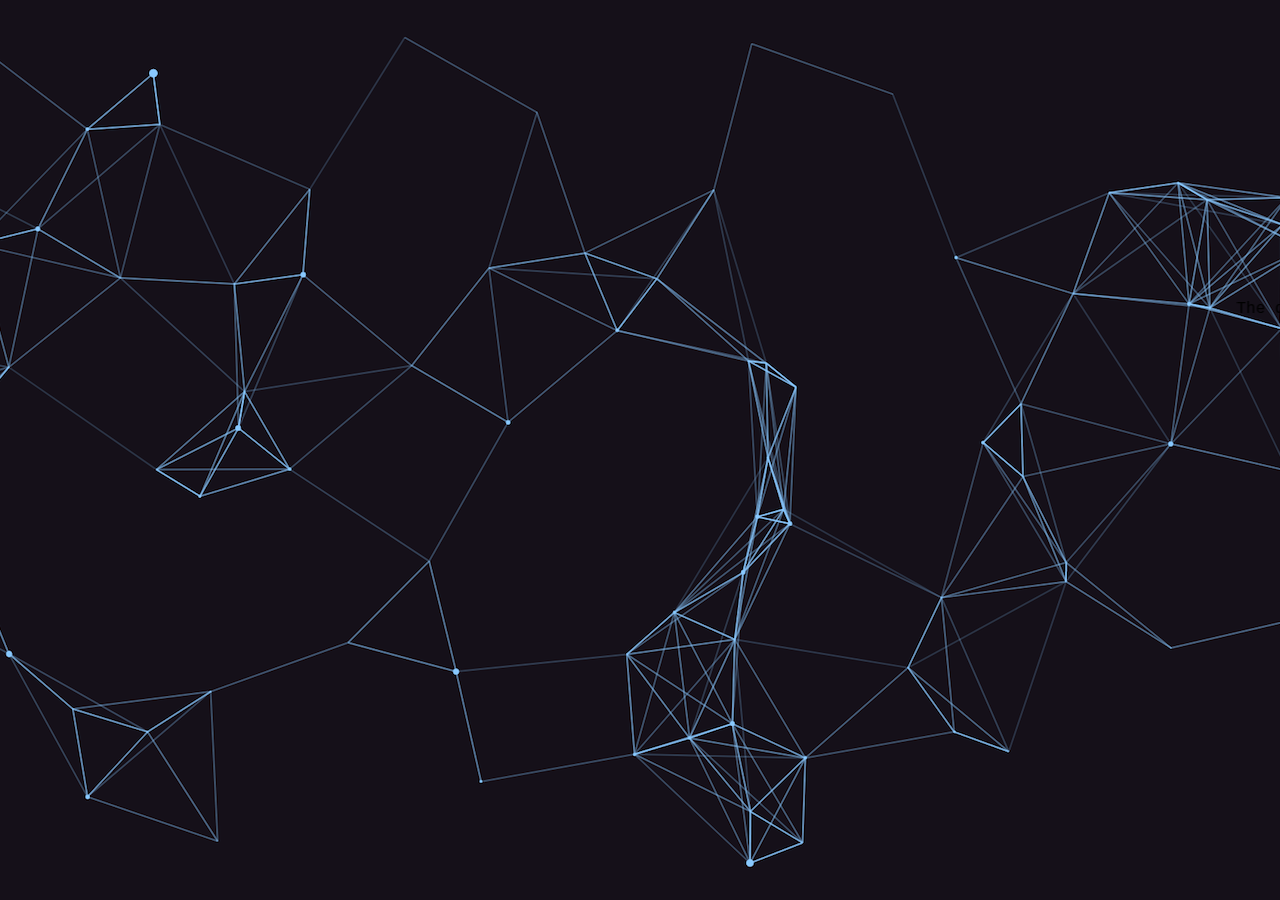
==== maintenance.html @ 9960f06d "new" ====
<!DOCTYPE html>
<html>
  <head>
    <link rel="stylesheet" type="text/css" href="style.css">
    <meta charset="utf-8">
    <link rel="icon" href="icon.png">
    <title> Maintenace • Arc</title>
</head>
<body>
<center>
<div class="backgd"></div>

<div class="content">
  
    <span><marquee direction="left">The discord is currently under maintenace until further notice</marquee></span>

</div>
</center>
</body>
</html>
---- style.css ----
body{
    -webkit-touch-callout: none;
    -webkit-user-select: none;
    -khtml-user-select: none;
    -moz-user-select: none;
    -ms-user-select: none;
    user-select: none;
    font-family: 'Courier New', Courier, monospace;
    background-color: black;
    overflow: hidden;
  }
  a{
    text-decoration: none;
    color: inherit;
  }
  .content{
    /*background-color: rgba(0, 0, 255, 0.025);*/
    position: absolute;
    top: 50%;
    left: 0;
    right: 0;
    margin-top: -150px;
    padding-bottom: 60px; /*half of line-height in title*/
    z-index: 1000;
  }
  .lines{
    line-height: 0px;
    font-size: 12pt;
    color: white;
    bottom: 0;
    top: 0;
  }
  
  .bottomright {
    position: absolute;
    bottom: -25px;
    right: 11px;
    font-size: 10pt;
    z-index: 1000;
    color: white;
    opacity: 0.5;
  }
  .title{
    color: white;
    font-family: 'Courier New', Courier, monospace;
    font-size: 72px;
    line-height: 60px;
    margin-top: 50px;
    margin-bottom: 75px;
  }
  .button {
	border: none;
	font-family: 'Courier New', Courier, monospace;
	font-size: inherit;
	color: inherit;
	background: none;
	cursor: pointer;
	padding: 25px 80px;
	display: inline-block;
	margin: 15px 30px;
	text-transform: uppercase;
	letter-spacing: 1px;
	font-weight: 700;
	outline: none;
	position: relative;
	-webkit-transition: all 0.3s;
	-moz-transition: all 0.3s;
	transition: all 0.3s;
}
.button-1:hover {
	background: #3b5396;
}

.button-1:active {
	background: #3b5396;
	top: 2px;
}

.button-2:hover {
	background: #616161;
}

.button-2:active {
	background: #616161;
	top: 2px;
}
  .blue{
    background-color:#486aa0;
    color: white;
  }
  .grey {
    color: rgb(0, 0, 0);
    background-color: rgb(202, 202, 202);
  }
  .btn:active {
    -webkit-transform: scale(0.90);
    -moz-transform: scale(0.90);
    -ms-transform: scale(0.90);
    -o-transform: scale(0.90);
    transform: scale(0.90);
    opacity: 0.9;
  }
  
  .backgd{
    position:absolute;
    top:0;
    left:0;
    right:0;
    bottom:0;
    width:100%;
    height:100%;
    display:block;
  }
  
  .backgd {
    background:#000 url(background.png) repeat top center;
    z-index:2;
  }
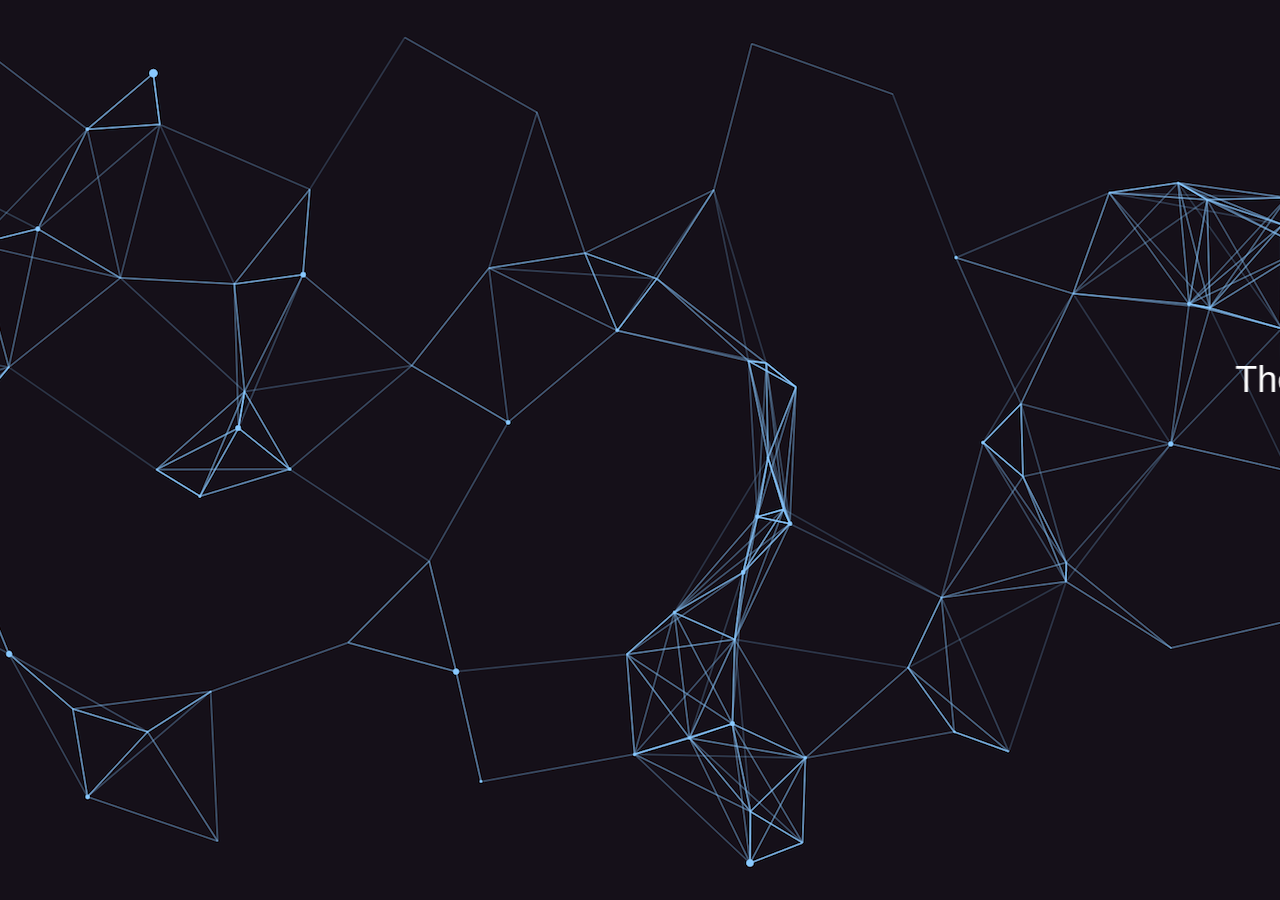
==== commit dbf5ba2b: "new" ====
--- a/maintenance.html
+++ b/maintenance.html
@@ -12,7 +12,8 @@
 
 <div class="content">
   
-    <span><marquee direction="left">The discord is currently under maintenace until further notice</marquee></span>
+    <div class="maintenace">
+    <span><marquee direction="left">The discord is currently under maintenace until further notice</marquee></span></div>
 
 </div>
 </center>
--- a/style.css
+++ b/style.css
@@ -44,6 +44,14 @@
     color: white;
     font-family: 'Courier New', Courier, monospace;
     font-size: 72px;
+    line-height: 60px;
+    margin-top: 50px;
+    margin-bottom: 75px;
+  }
+  .maintenace{
+    color: white;
+    font-family: sans-serif;
+    font-size: 36px;
     line-height: 60px;
     margin-top: 50px;
     margin-bottom: 75px;
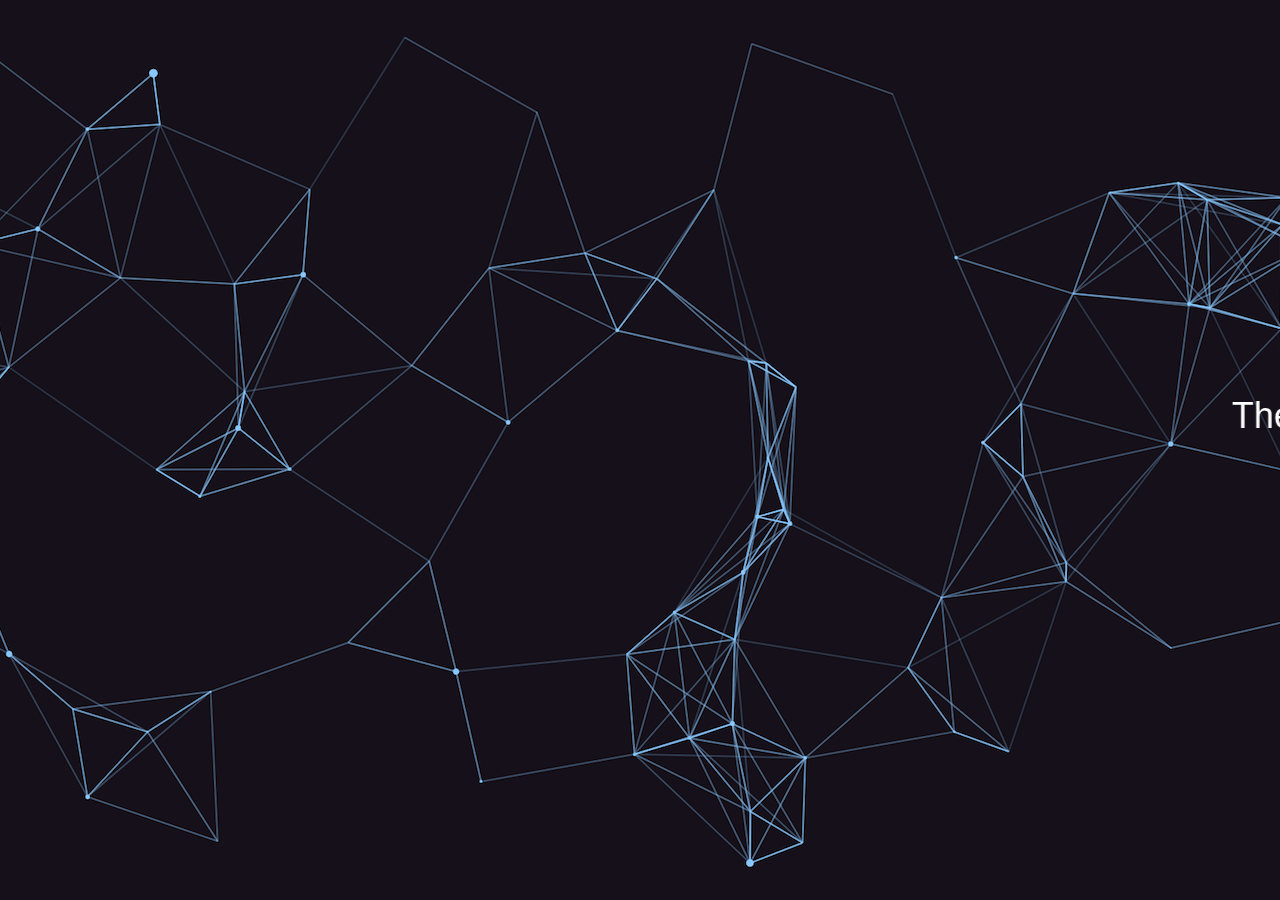
==== commit 33db091f: "maintenance" ====
--- a/maintenance.html
+++ b/maintenance.html
@@ -13,7 +13,7 @@
 <div class="content">
   
     <div class="maintenace">
-    <span><marquee direction="left">The discord is currently under maintenace until further notice</marquee></span></div>
+    <span><marquee direction="left"><p style="color:white"></p>The discord is currently under maintenace until further notice</marquee></span></p></div>
 
 </div>
 </center>
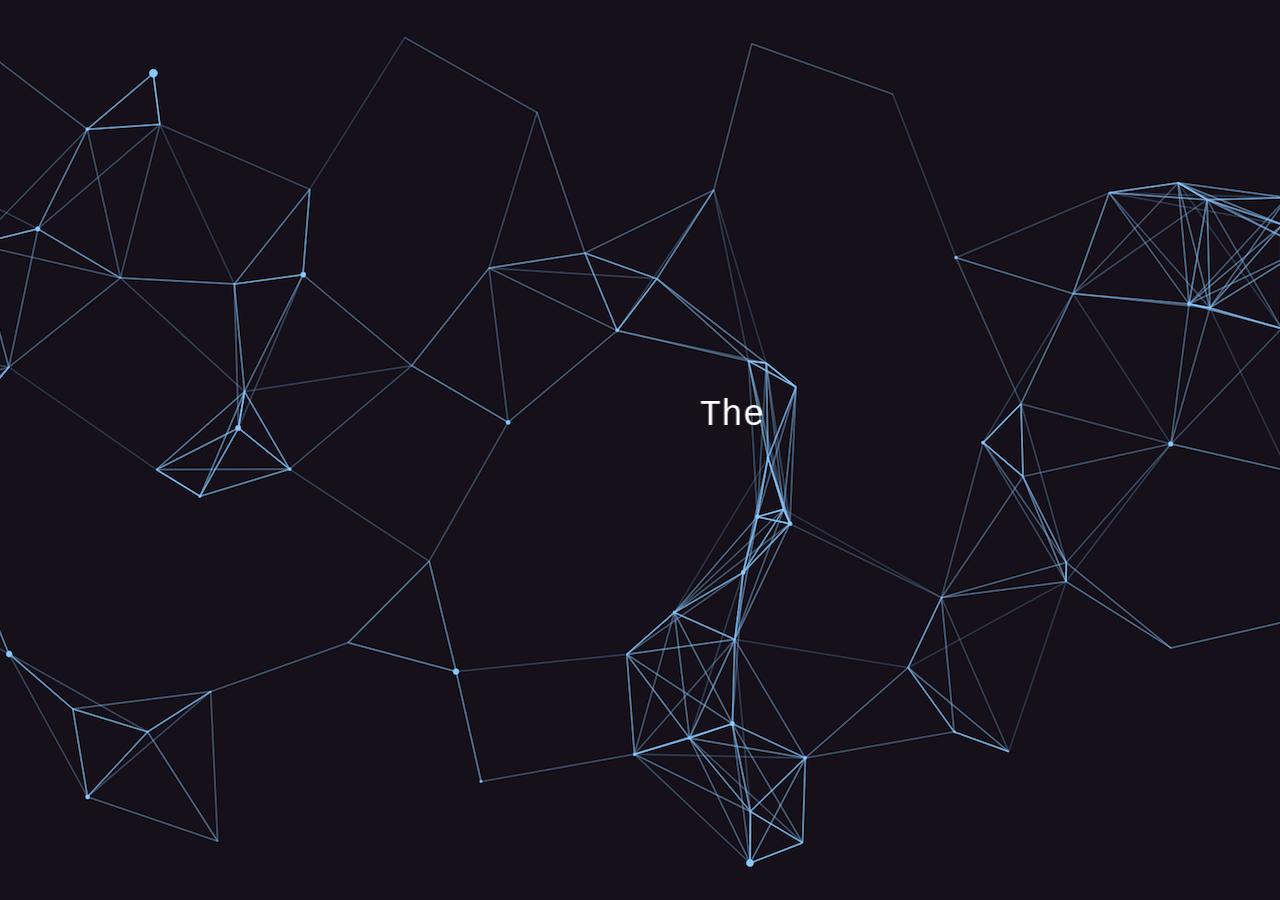
==== commit 143c2edd: "Updated maintenace page" ====
--- a/maintenance.html
+++ b/maintenance.html
@@ -13,7 +13,7 @@
 <div class="content">
   
     <div class="maintenace">
-    <span><marquee direction="left"><p style="color:white"></p>The discord is currently under maintenace until further notice</marquee></span></p></div>
+    <span><marquee direction="left" scrollamount="10"><p style="color:white"></p>The discord is currently under maintenace until further notice</marquee></span></p></div>
 
 </div>
 </center>
--- a/style.css
+++ b/style.css
@@ -1,126 +1,129 @@
 body{
-    -webkit-touch-callout: none;
-    -webkit-user-select: none;
-    -khtml-user-select: none;
-    -moz-user-select: none;
-    -ms-user-select: none;
-    user-select: none;
-    font-family: 'Courier New', Courier, monospace;
-    background-color: black;
-    overflow: hidden;
-  }
-  a{
-    text-decoration: none;
-    color: inherit;
-  }
-  .content{
-    /*background-color: rgba(0, 0, 255, 0.025);*/
-    position: absolute;
-    top: 50%;
-    left: 0;
-    right: 0;
-    margin-top: -150px;
-    padding-bottom: 60px; /*half of line-height in title*/
-    z-index: 1000;
-  }
-  .lines{
-    line-height: 0px;
-    font-size: 12pt;
-    color: white;
-    bottom: 0;
-    top: 0;
-  }
-  
-  .bottomright {
-    position: absolute;
-    bottom: -25px;
-    right: 11px;
-    font-size: 10pt;
-    z-index: 1000;
-    color: white;
-    opacity: 0.5;
-  }
-  .title{
-    color: white;
-    font-family: 'Courier New', Courier, monospace;
-    font-size: 72px;
-    line-height: 60px;
-    margin-top: 50px;
-    margin-bottom: 75px;
-  }
-  .maintenace{
-    color: white;
-    font-family: sans-serif;
-    font-size: 36px;
-    line-height: 60px;
-    margin-top: 50px;
-    margin-bottom: 75px;
-  }
-  .button {
-	border: none;
-	font-family: 'Courier New', Courier, monospace;
-	font-size: inherit;
-	color: inherit;
-	background: none;
-	cursor: pointer;
-	padding: 25px 80px;
-	display: inline-block;
-	margin: 15px 30px;
-	text-transform: uppercase;
-	letter-spacing: 1px;
-	font-weight: 700;
-	outline: none;
-	position: relative;
-	-webkit-transition: all 0.3s;
-	-moz-transition: all 0.3s;
-	transition: all 0.3s;
+  -webkit-touch-callout: none;
+  -webkit-user-select: none;
+  -khtml-user-select: none;
+  -moz-user-select: none;
+  -ms-user-select: none;
+  user-select: none;
+  font-family: 'Courier New', Courier, monospace;
+  background-color: black;
+  overflow: hidden;
+}
+a{
+  text-decoration: none;
+  color: inherit;
+}
+.content{
+  /*background-color: rgba(0, 0, 255, 0.025);*/
+  position: absolute;
+  top: 50%;
+  left: 0;
+  right: 0;
+  margin-top: -150px;
+  padding-bottom: 60px; /*half of line-height in title*/
+  z-index: 1000;
+}
+.lines{
+  line-height: 0px;
+  font-size: 12pt;
+  color: white;
+  bottom: 0;
+  top: 0;
+}
+
+.bottomright {
+  position: absolute;
+  bottom: -25px;
+  right: 11px;
+  font-size: 10pt;
+  z-index: 1000;
+  color: white;
+  opacity: 0.5;
+}
+.title{
+  color: white;
+  font-family: 'Courier New', Courier, monospace;
+  font-size: 72px;
+  line-height: 60px;
+  margin-top: 50px;
+  margin-bottom: 75px;
+}
+.maintenace{
+  color: white;
+  font-family: 'Courier New', Courier, monospace;
+  font-size: 36px;
+  line-height: 60px;
+  margin-top: 50px;
+  margin-bottom: 75px;
+  position: absolute;
+padding-right: 500px;
+padding-left: 500px;
+}
+.button {
+border: none;
+font-family: 'Courier New', Courier, monospace;
+font-size: inherit;
+color: inherit;
+background: none;
+cursor: pointer;
+padding: 25px 80px;
+display: inline-block;
+margin: 15px 30px;
+text-transform: uppercase;
+letter-spacing: 1px;
+font-weight: 700;
+outline: none;
+position: relative;
+-webkit-transition: all 0.3s;
+-moz-transition: all 0.3s;
+transition: all 0.3s;
 }
 .button-1:hover {
-	background: #3b5396;
+background: #3b5396;
 }
 
 .button-1:active {
-	background: #3b5396;
-	top: 2px;
+background: #3b5396;
+top: 2px;
 }
 
 .button-2:hover {
-	background: #616161;
+background: #616161;
 }
 
 .button-2:active {
-	background: #616161;
-	top: 2px;
+background: #616161;
+top: 2px;
 }
-  .blue{
-    background-color:#486aa0;
-    color: white;
-  }
-  .grey {
-    color: rgb(0, 0, 0);
-    background-color: rgb(202, 202, 202);
-  }
-  .btn:active {
-    -webkit-transform: scale(0.90);
-    -moz-transform: scale(0.90);
-    -ms-transform: scale(0.90);
-    -o-transform: scale(0.90);
-    transform: scale(0.90);
-    opacity: 0.9;
-  }
-  
-  .backgd{
-    position:absolute;
-    top:0;
-    left:0;
-    right:0;
-    bottom:0;
-    width:100%;
-    height:100%;
-    display:block;
-  }
-  
-  .backgd {
-    background:#000 url(background.png) repeat top center;
-    z-index:2;
-  }+.blue{
+  background-color:#486aa0;
+  color: white;
+}
+.grey {
+  color: rgb(0, 0, 0);
+  background-color: rgb(202, 202, 202);
+}
+.btn:active {
+  -webkit-transform: scale(0.90);
+  -moz-transform: scale(0.90);
+  -ms-transform: scale(0.90);
+  -o-transform: scale(0.90);
+  transform: scale(0.90);
+  opacity: 0.9;
+}
+
+.backgd{
+  position:absolute;
+  top:0;
+  left:0;
+  right:0;
+  bottom:0;
+  width:100%;
+  height:100%;
+  display:block;
+}
+
+.backgd {
+  background:#000 url(background.png) repeat top center;
+  z-index:2;
+}